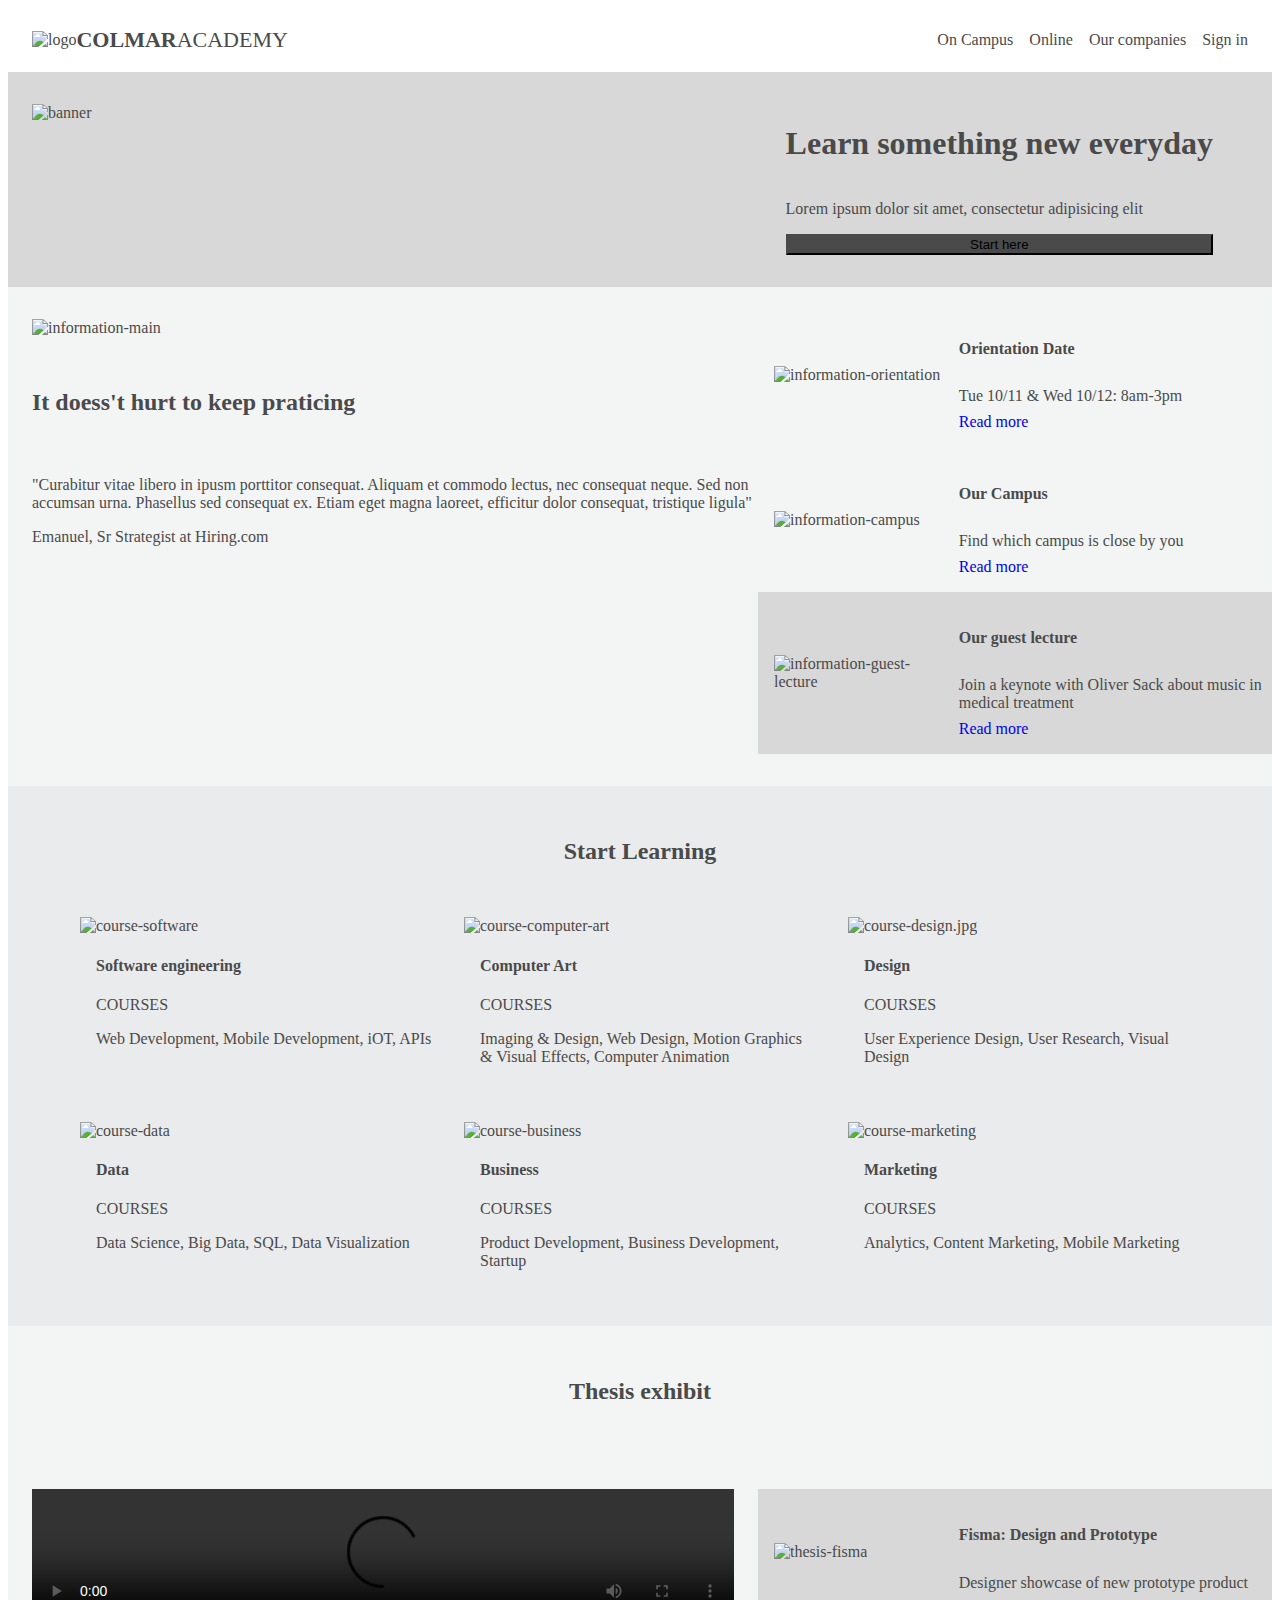
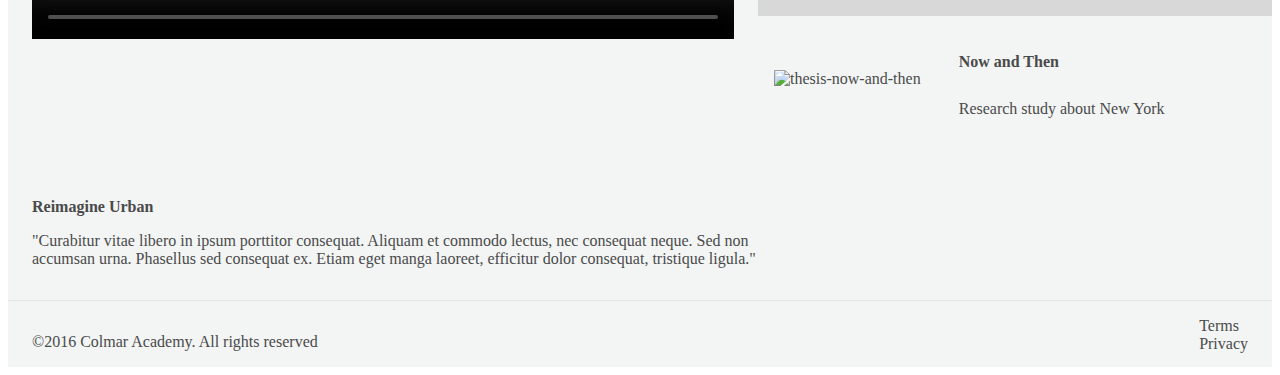
==== colmar-academy/index.html @ 9903e03f "adjust font size" ====
<!doctype html>
<html lang="en">

<head>
    <!-- Required meta tags -->
    <meta charset="utf-8">
    <meta name="viewport" content="width=device-width, initial-scale=1">

    <!-- Bootstrap CSS -->
    <link href="https://cdn.jsdelivr.net/npm/bootstrap@5.0.2/dist/css/bootstrap.min.css" rel="stylesheet"
        integrity="sha384-EVSTQN3/azprG1Anm3QDgpJLIm9Nao0Yz1ztcQTwFspd3yD65VohhpuuCOmLASjC" crossorigin="anonymous">

    <title>Colmar Academy!</title>

    <link rel="stylesheet" href="./css/main.css">

    <style>
        body {
            color: #4a4a4a;
        }

        .bold {
            font-weight: bold;
        }
        /* navbar section */

        .navbar-section {
            height: 64px;
        }
        .container-navbar {
            display: flex;
            align-items: center;
            justify-content: space-between;
            padding-left: 24px;
            padding-right: 24px;
        }

        .nav-logo-name {
            display: flex;
            align-items: center;
        }

        .logo-text {
            font-size: 22px;
        }

        .nav-buttons{
            display: flex;
        }

        .nav-single-button {
            padding-left: 16px;
        }
        /* jumbotron section */
        .container-navbar {
            height: 64px;
        }

        .jumbotron-section {
            background-color: #d8d8d8;
        }

        .container-jumbotron {
            padding: 32px 24px;
            display: flex;

        }

        .banner-image {
            padding-right: 24px;
        }

        .container-fluid.banner {
            display: flex;
            flex-direction: column;
            justify-content: center;
            padding-left: 0px;
        }

        .banner-button {
            background-color: #4a4a4a;
            border-radius: 0px;
            border-color: #4a4a4a;
        }

        .container-banner-text {
            display: flex;
            flex-direction: column;
            justify-content: center;
        }

        /* columns section */
        .columns-section {
            background-color: #f3f5f5;
        }

        .container-columns {
            padding-top: 32px;
            padding-bottom: 32px;
            padding-left: 24px;
            display: flex;
        }

        .large-image-column {
            width: calc(60% - 18px);
        }

        .small-image-column {
            width: calc(40% + 18px);
            border-left-style: solid;
            border-color: #d8d8d8;
            border-width: 1px;
        }

        .large-image-column-text {
            padding-top: 32px;
            padding-bottom: 24px;
        }

        .small-image-column-container-1 {
            display: flex;
            padding-left: 16px;
            padding-right: 0px;
            padding-bottom: 16px;
            align-items: center;
        }

        .small-image-column-container-2 {
            display: flex;
            padding-top: 16px;
            padding-left: 16px;
            padding-right: 0px;
            padding-bottom: 16px;
            align-items: center;
        }

        .small-image-column-container-3 {
            display: flex;
            padding-top: 16px;
            padding-left: 16px;
            padding-right: 0px;
            padding-bottom: 16px;
            align-items: center;
            background-color: #d8d8d8;
        }

        .container-column-image {
            width: 35%;
        }

        .container-column-text {
            width: 65%;
            display: flex;
            flex-direction: column;
            padding-left: 16px;
        }

        .container-column-text-p {
            margin-top: 8px;
            margin-bottom: 8px;
        }

        /* cards section */

        .cards-section {
            background-color: #eaebec;
        }

        .container-cards-header {
            display: flex;
            padding-top: 32px;
            padding-bottom: 16px;
            justify-content: center;
        }

        .container-cards-body {
            display: flex;
            padding-left: 56px;
            padding-right: 56px;
        }

        .card {
            border-width: 0px;
            margin: 16px;
            width: calc(100%/3);
        }

        .card.lower {
            margin-bottom: 32px;
        }

        .card-text-1 {
            margin-top: 16px;
            margin-bottom: 8px;
            margin-left: 16px;
        }

        .card-text-2 {
            margin-top: 0px;
            margin-bottom: 8px;
            margin-left: 16px;
        }

        .card-text-3 {
            margin-top: 0px;
            margin-bottom: 24px;
            margin-left: 16px;
        }

        /* footer section */

        .real-footer-line {
            border-top-style: solid;
            border-color: #e2e4e4;
            border-width: 1px;
        }

        .footer-section {
            background-color: #f3f5f5;
        }

        .container-footer-header {
            display: flex;
            padding-top: 32px;
            padding-bottom: 32px;
            justify-content: center;
        }

        .container-footer-text-1 {
            width: 60%;
            margin: 24px;
            margin-bottom: 8px;
        }

        .container-footer-text-2 {
            width: 60%;
            margin: 24px;
            margin-top: 0px;
            margin-bottom: 32px;
        }

        .footer-text-1 {
            margin-bottom: 0px;
        }

        .real-footer {
            display: flex;
            justify-content: space-between;
            padding-left: 24px;
            padding-right: 24px;
            padding-top: 16px;
        }

        .small-image-column-container-1.footer {
            background-color: #d8d8d8;
            padding-top: 16px;
        }

        .video {
            padding-right: 24px;
        }

        .small-image-column {
            width: calc(40% + 18px);
            border-left-style: solid;
            border-color: #d8d8d8;
            border-width: 0px;
        }
    </style>

</head>

<body>
    <section class="navbar-section">
        <div class="container-navbar">
            <div class="nav-logo-name">
                <div>
                    <img src="./capstone_colmar_assets/images/ic-logo.svg" alt="logo" height="32px">
                </div>
                <div class="logo-text">
                    <span class="bold">COLMAR</span>ACADEMY
                </div>
            </div>
            <div class="nav-buttons">
                <div class="nav-single-button">
                    On Campus
                </div>
                <div class="nav-single-button">
                    Online
                </div>
                <div class="nav-single-button">
                    Our companies
                </div>
                <div class="nav-single-button">
                    Sign in
                </div>
            </div>
        </div>
    </section>
    <section class="jumbotron-section">
        <div class="container-jumbotron">
            <img src="/colmar-academy/capstone_colmar_assets/images/banner.jpg" alt="banner" width="60%"
                class="banner-image">
            <div class="container-banner-text">
                <div class="container-fluid banner">
                    <h1 class="display-5 fw-bold">Learn something new everyday</h1>
                    <p class="col-md-8 fs-4">
                        Lorem ipsum dolor sit amet, consectetur adipisicing elit</p>
                    <button class="btn btn-primary btn-lg banner-button" type="button">Start here</button>
                </div>
            </div>
        </div>
    </section>
    <section class="columns-section">
        <div class="container-columns">
            <div class="large-image-column">
                <div>
                    <img src="/colmar-academy/capstone_colmar_assets/images/information-main.jpg" alt="information-main"
                        width="100%" class="banner-image">
                </div>
                <div class="large-image-column-text">
                    <h2>It doess't hurt to keep praticing</h2>
                </div>
                <div>
                    <p class="large-image-column-text-small">
                        "Curabitur vitae libero in ipusm porttitor consequat. Aliquam et commodo lectus, nec consequat
                        neque. Sed non accumsan urna. Phasellus sed consequat ex. Etiam eget magna laoreet, efficitur
                        dolor consequat, tristique ligula"
                    </p>
                </div>
                <div>
                    Emanuel, Sr Strategist at Hiring.com
                </div>
            </div>
            <div class="small-image-column">
                <div class="small-image-column-container-1">
                    <div class="container-column-image">
                        <img src="/colmar-academy/capstone_colmar_assets/images/information-orientation.jpg"
                            alt="information-orientation" width="100%">
                    </div>
                    <div class="container-column-text">
                        <div>
                            <h4 class="mb-0">
                                Orientation Date
                            </h4>
                        </div>
                        <div>
                            <p class="container-column-text-p">
                                Tue 10/11 & Wed 10/12: 8am-3pm
                            </p>
                        </div>
                        <div class="mt-0">
                            <a href="#" style="text-decoration: none;">Read more</a>
                        </div>
                    </div>
                </div>
                <div class="small-image-column-container-2">
                    <div class="container-column-image">
                        <img src="/colmar-academy/capstone_colmar_assets/images/information-campus.jpg"
                            alt="information-campus" width="100%">
                    </div>
                    <div class="container-column-text">
                        <div>
                            <h4 class="mb-0">
                                Our Campus
                            </h4>
                        </div>
                        <div>
                            <p class="container-column-text-p">
                                Find which campus is close by you
                            </p>
                        </div>
                        <div class="mt-0">
                            <a href="#" style="text-decoration: none;">Read more</a>
                        </div>
                    </div>
                </div>
                <div class="small-image-column-container-3">
                    <div class="container-column-image">
                        <img src="/colmar-academy/capstone_colmar_assets/images/information-guest-lecture.jpg"
                            alt="information-guest-lecture" width="100%">
                    </div>
                    <div class="container-column-text">
                        <div>
                            <h4 class="mb-0">
                                Our guest lecture
                            </h4>
                        </div>
                        <div>
                            <p class="container-column-text-p">
                                Join a keynote with Oliver Sack about music in medical treatment
                            </p>
                        </div>
                        <div class="mt-0">
                            <a href="#" style="text-decoration: none;">Read more</a>
                        </div>
                    </div>
                </div>
            </div>
        </div>
    </section>
    <section class="cards-section">
        <div class="container-cards-header">
            <h2>
                Start Learning
            </h2>
        </div>
        <div>
            <div class="container-cards-body">
                <div class="card">
                    <div>
                        <img src="/colmar-academy/capstone_colmar_assets/images/course-software.jpg"
                            alt="course-software" width="100%" height="auto">
                    </div>
                    <div class="card-text-1">
                        <h4>
                            Software engineering
                        </h4>
                    </div>
                    <div class="card-text-2">
                        <p>
                            COURSES
                        </p>
                    </div>
                    <div class="card-text-3">
                        <p>
                            Web Development, Mobile Development, iOT, APIs
                        </p>
                    </div>
                </div>
                <div class="card">
                    <div>
                        <img src="/colmar-academy/capstone_colmar_assets/images/course-computer-art.jpg"
                            alt="course-computer-art" width="100%" height="auto">
                    </div>
                    <div class="card-text-1">
                        <h4>
                            Computer Art
                        </h4>
                    </div>
                    <div class="card-text-2">
                        <p>
                            COURSES
                        </p>
                    </div>
                    <div class="card-text-3">
                        <p>
                            Imaging & Design, Web Design, Motion Graphics & Visual Effects, Computer Animation
                        </p>
                    </div>
                </div>
                <div class="card">
                    <div>
                        <img src="/colmar-academy/capstone_colmar_assets/images/course-design.jpg"
                            alt="course-design.jpg" width="100%" height="auto">
                    </div>
                    <div class="card-text-1">
                        <h4>
                            Design
                        </h4>
                    </div>
                    <div class="card-text-2">
                        <p>
                            COURSES
                        </p>
                    </div>
                    <div class="card-text-3">
                        <p>
                            User Experience Design, User Research, Visual Design
                        </p>
                    </div>
                </div>
            </div>
            <div class="container-cards-body">
                <div class="card lower">
                    <div>
                        <img src="/colmar-academy/capstone_colmar_assets/images/course-data.jpg" alt="course-data"
                            width="100%" height="auto">
                    </div>
                    <div class="card-text-1">
                        <h4>
                            Data
                        </h4>
                    </div>
                    <div class="card-text-2">
                        <p>
                            COURSES
                        </p>
                    </div>
                    <div class="card-text-3">
                        <p>
                            Data Science, Big Data, SQL, Data Visualization
                        </p>
                    </div>
                </div>
                <div class="card lower">
                    <div>
                        <img src="/colmar-academy/capstone_colmar_assets/images/course-business.jpg"
                            alt="course-business" width="100%" height="auto">
                    </div>
                    <div class="card-text-1">
                        <h4>
                            Business
                        </h4>
                    </div>
                    <div class="card-text-2">
                        <p>
                            COURSES
                        </p>
                    </div>
                    <div class="card-text-3">
                        <p>
                            Product Development, Business Development, Startup
                        </p>
                    </div>
                </div>
                <div class="card lower">
                    <div>
                        <img src="/colmar-academy/capstone_colmar_assets/images/course-marketing.jpg"
                            alt="course-marketing" width="100%" height="auto">
                    </div>
                    <div class="card-text-1">
                        <h4>
                            Marketing
                        </h4>
                    </div>
                    <div class="card-text-2">
                        <p>
                            COURSES
                        </p>
                    </div>
                    <div class="card-text-3">
                        <p>
                            Analytics, Content Marketing, Mobile Marketing
                        </p>
                    </div>
                </div>
            </div>
        </div>
    </section>
    <section class="footer-section">
        <div>
            <div class="container-footer-header">
                <h2>
                    Thesis exhibit
                </h2>
            </div>
        </div>
        <div>
            <div class="container-columns pt-0">
                <div class="large-image-column">
                    <div class="video">
                        <video width="100%" height="auto" controls>
                            <source src="./capstone_colmar_assets/videos/thesis.mp4" type="video/mp4">]
                            Your browser does not support the video tag.
                            <!-- Text to be shown incase browser doesnt support html5 -->
                        </video>
                    </div>
                </div>
                <div class="small-image-column footer">
                    <div class="small-image-column-container-1 footer">
                        <div class="container-column-image">
                            <img src="/colmar-academy/capstone_colmar_assets/images/thesis-fisma.jpg" alt="thesis-fisma"
                                width="100%">
                        </div>
                        <div class="container-column-text">
                            <div>
                                <h4 class="mb-0">
                                    Fisma: Design and Prototype
                                </h4>
                            </div>
                            <div>
                                <p class="container-column-text-p">
                                    Designer showcase of new prototype product
                                </p>
                            </div>
                        </div>
                    </div>
                    <div class="small-image-column-container-2">
                        <div class="container-column-image">
                            <img src="/colmar-academy/capstone_colmar_assets/images/thesis-now-and-then.jpg"
                                alt="thesis-now-and-then" width="100%">
                        </div>
                        <div class="container-column-text">
                            <div>
                                <h4 class="mb-0">
                                    Now and Then
                                </h4>
                            </div>
                            <div>
                                <p class="container-column-text-p">
                                    Research study about New York
                                </p>
                            </div>
                        </div>
                    </div>
                </div>
            </div>
        </div>
        <div>
            <div class="container-footer-text-1">
                <h4 class="footer-text-1">
                    Reimagine Urban
                </h4>
            </div>
            <div class="container-footer-text-2">
                <p class="footer-text-2">
                    "Curabitur vitae libero in ipsum porttitor consequat. Aliquam et commodo lectus, nec consequat
                    neque. Sed non accumsan urna. Phasellus sed consequat ex. Etiam eget manga laoreet, efficitur dolor
                    consequat, tristique ligula."
                </p>
            </div>
        </div>
        <div class="real-footer-line">
            <div class="real-footer">
                <div>
                    <p>©2016 Colmar Academy. All rights reserved</p>
                </div>
                <div class="d-flex">
                    <div class="px-4">
                        Terms
                    </div>
                    <div>
                        Privacy
                    </div>
                </div>
            </div>

        </div>
    </section>
</body>

</html>
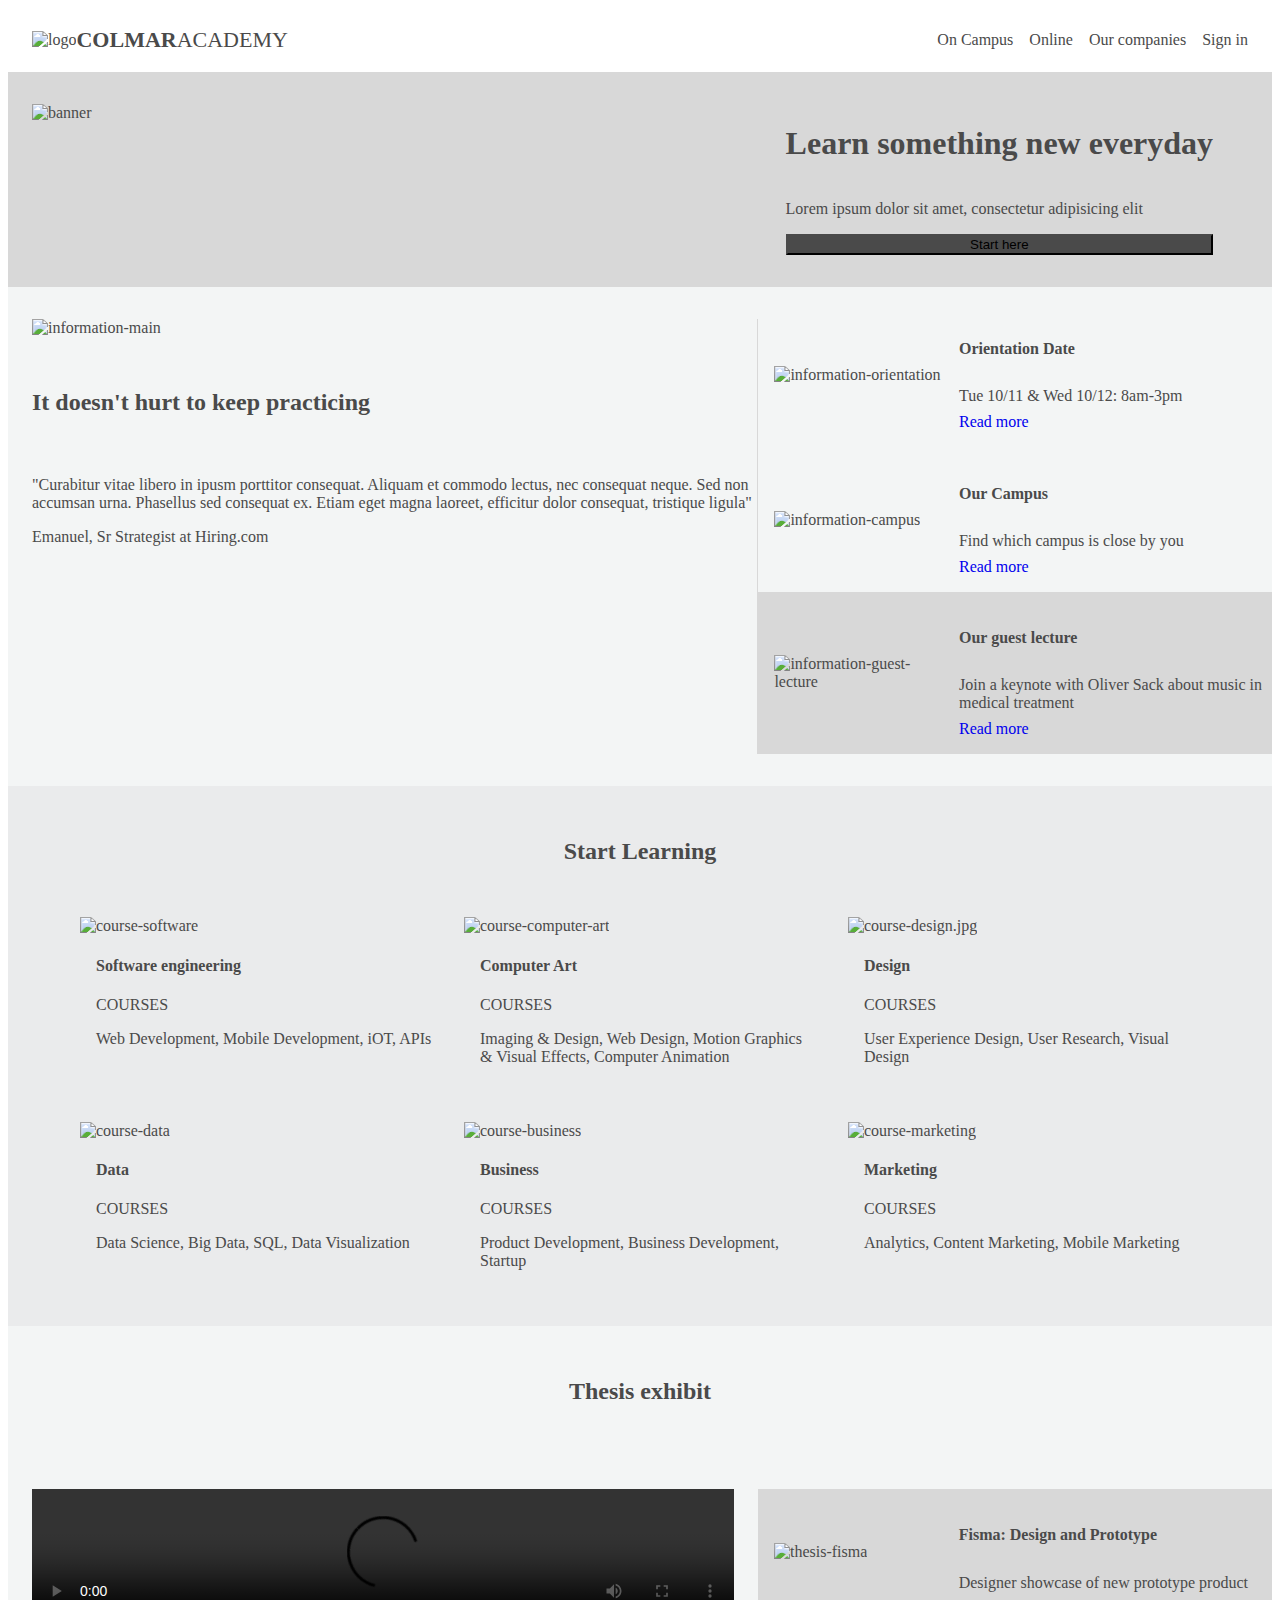
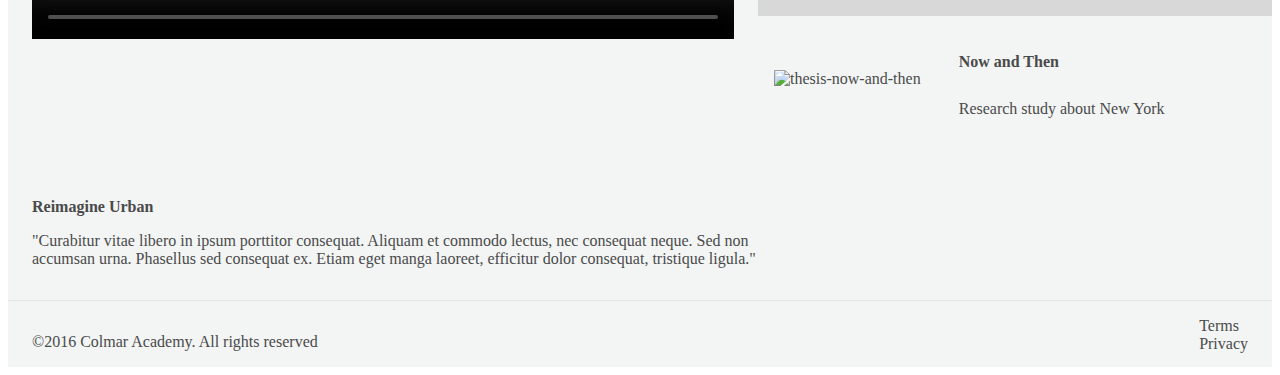
==== commit e9e661b5: "Fix typo" ====
--- a/colmar-academy/index.html
+++ b/colmar-academy/index.html
@@ -260,7 +260,7 @@
             padding-right: 24px;
         }
 
-        .small-image-column {
+        .small-image-column.footer {
             width: calc(40% + 18px);
             border-left-style: solid;
             border-color: #d8d8d8;
@@ -319,7 +319,7 @@
                         width="100%" class="banner-image">
                 </div>
                 <div class="large-image-column-text">
-                    <h2>It doess't hurt to keep praticing</h2>
+                    <h2>It doesn't hurt to keep practicing</h2>
                 </div>
                 <div>
                     <p class="large-image-column-text-small">
@@ -630,4 +630,4 @@
     </section>
 </body>
 
-</html>+</html>
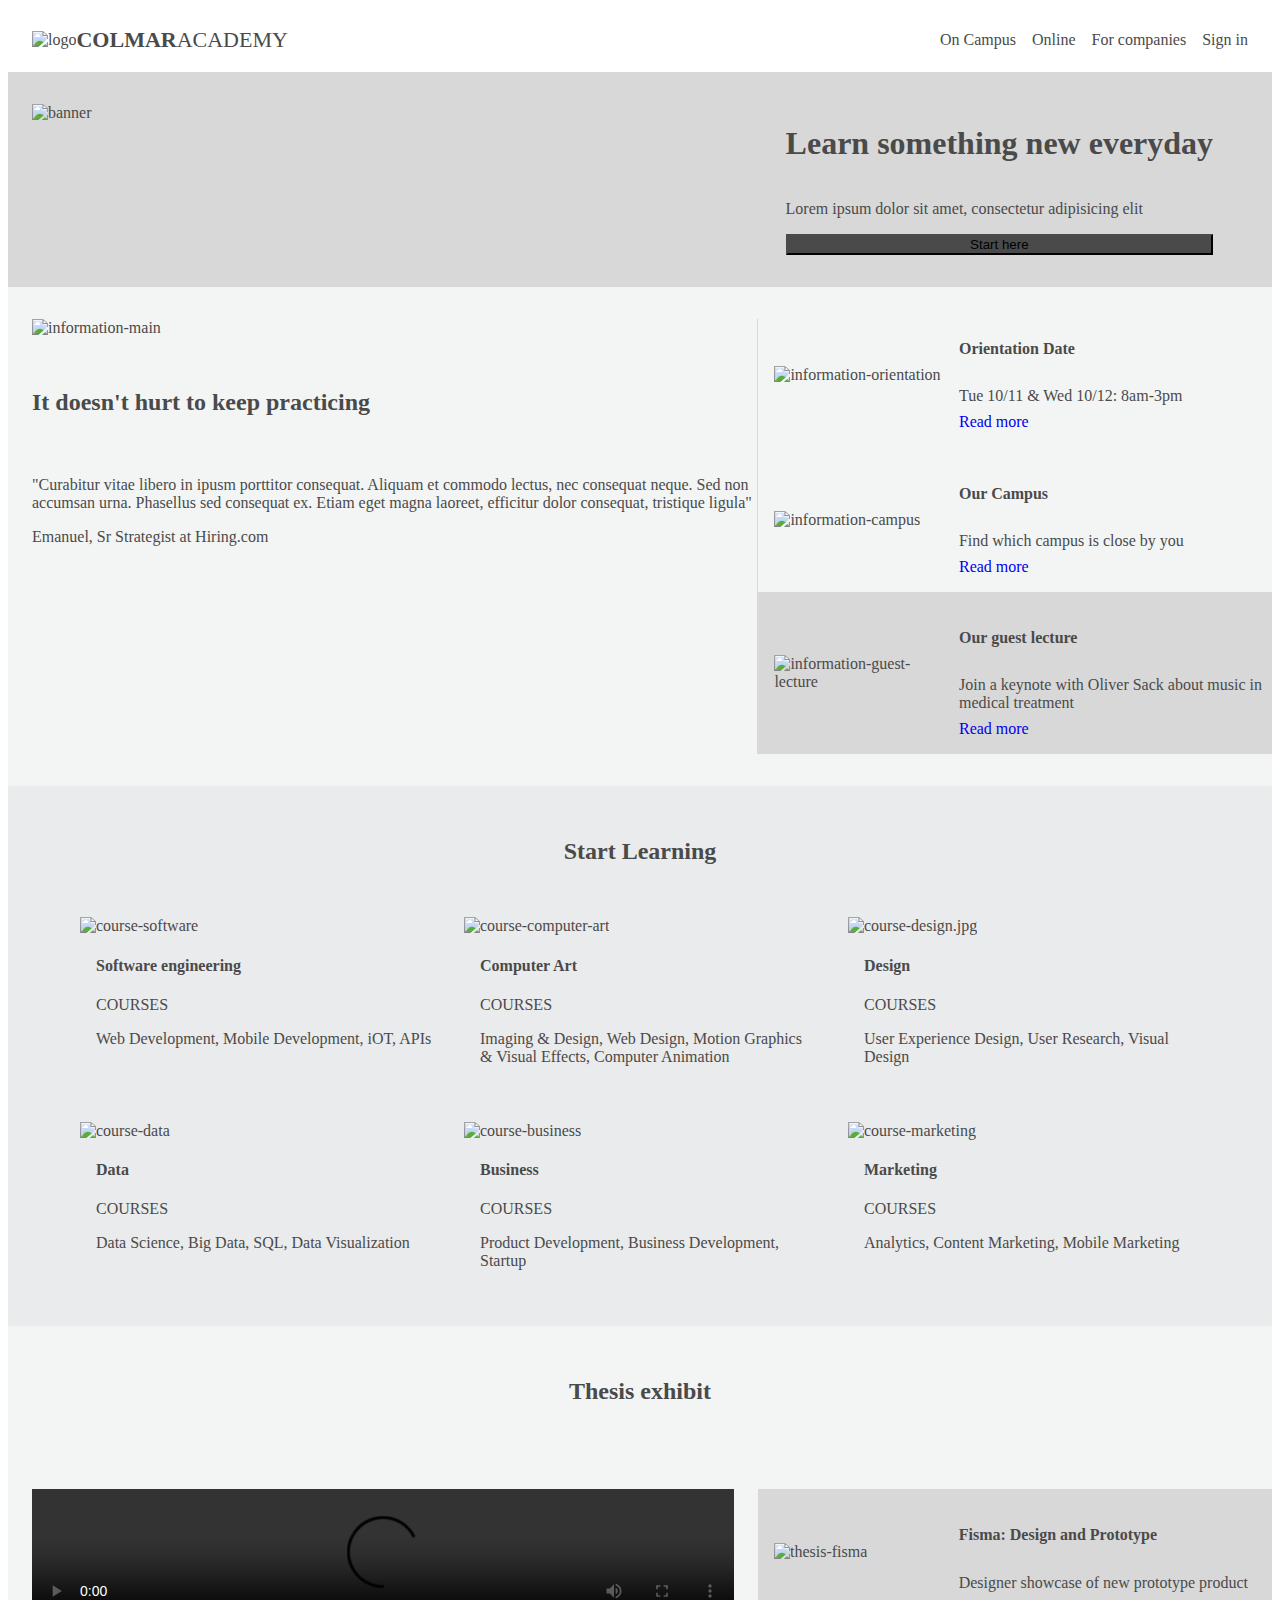
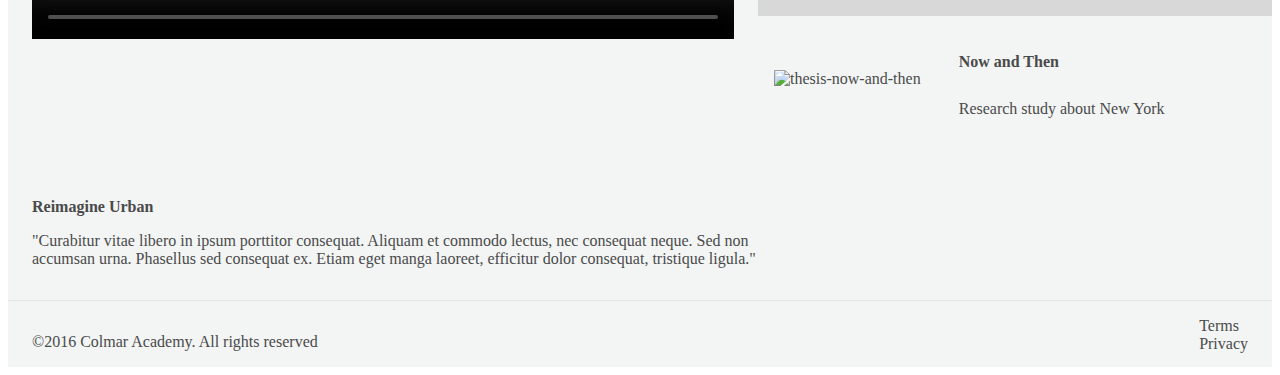
==== commit 26171e38: "Fix typo" ====
--- a/colmar-academy/index.html
+++ b/colmar-academy/index.html
@@ -289,7 +289,7 @@
                     Online
                 </div>
                 <div class="nav-single-button">
-                    Our companies
+                    For companies
                 </div>
                 <div class="nav-single-button">
                     Sign in
